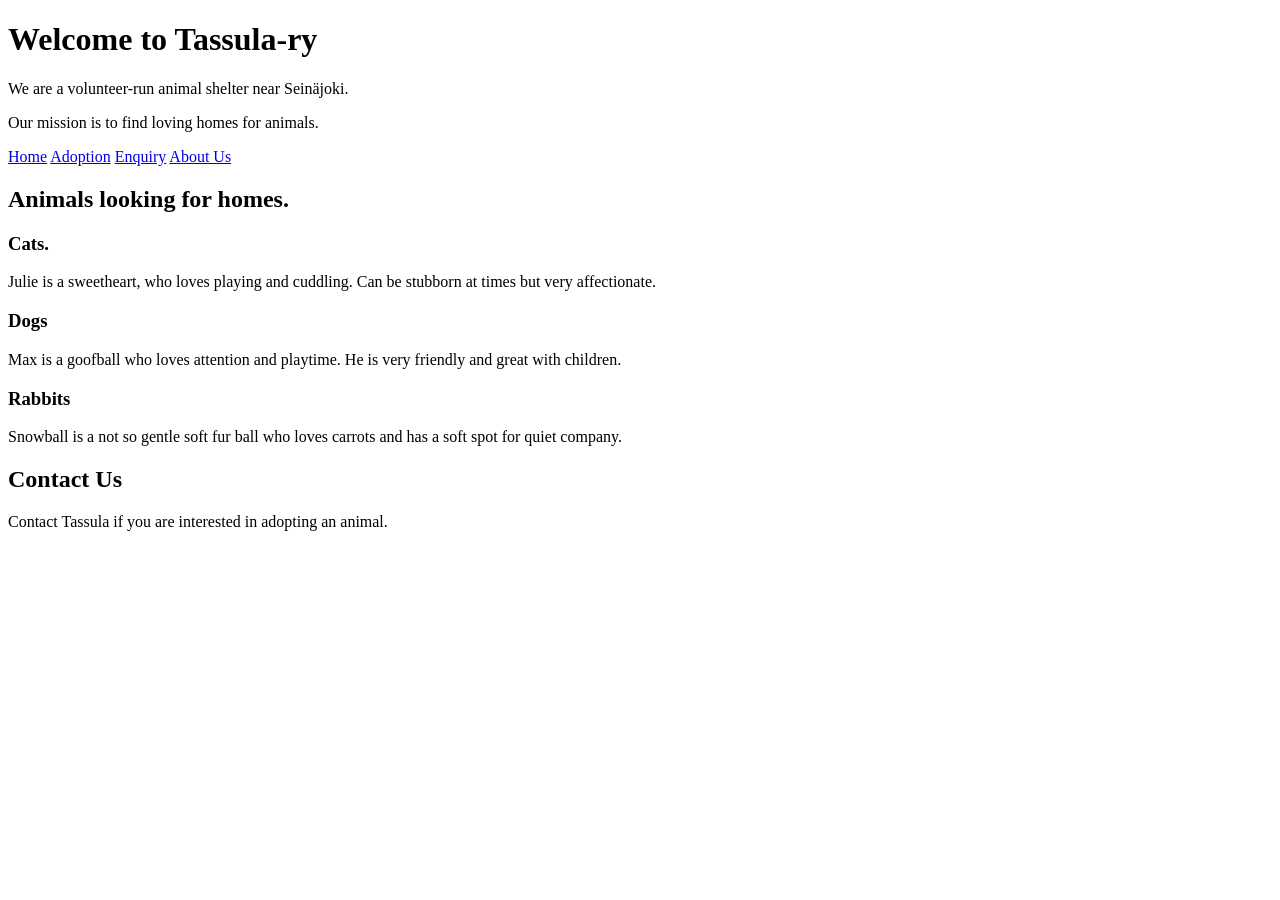
==== index.html @ 513e8b75 "First update EAD.md file" ====
<!DOCTYPE html>
<html lang="en">
<head>
    <meta charset="UTF-8">
    <meta name="viewport" content="width=device-width, initial-scale=1.0">
    <title>Tassula-ry</title>
</head>
<body>
    
    <h1>Welcome to Tassula-ry</h1>
    
    <p>We are a volunteer-run animal shelter near Seinäjoki.</p>
    
    <p>Our mission is to find loving homes for animals.</p>
       
    
    <a href="index.html">Home</a>
    
    <a href="adoption.html">Adoption</a>
    
    <a href="enquiry.html">Enquiry</a>
    
    <a href="about.html">About Us</a>


    <h2>Animals looking for homes.</h2>

    <h3>Cats.</h3>
    <p>Julie is a sweetheart, who loves playing and cuddling. Can be stubborn at times but very affectionate.</p>

    <h3>Dogs</h3>
    <p>Max is a goofball who loves attention and playtime. He is very friendly and great with children.</p>

    <h3>Rabbits</h3>
    <p>Snowball is a not so gentle soft fur ball who loves carrots and has a soft spot for quiet company.</p>

    <h2>Contact Us</h2>
    <p>Contact Tassula if you are interested in adopting an animal.</p>


</body>
</html>
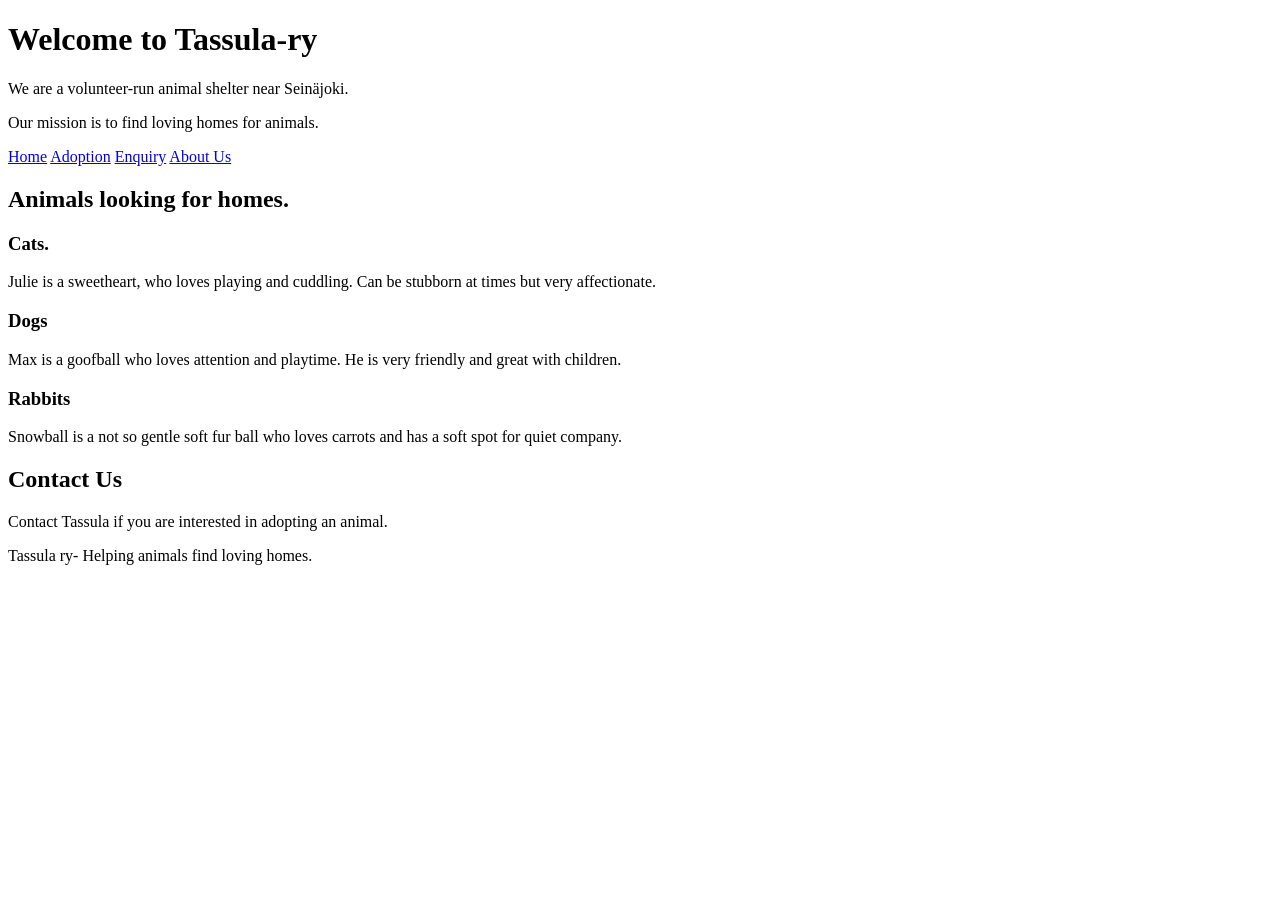
==== commit f6a83082: "Updated" ====
--- a/index.html
+++ b/index.html
@@ -7,22 +7,20 @@
 </head>
 <body>
     
+<header>
     <h1>Welcome to Tassula-ry</h1>
-    
     <p>We are a volunteer-run animal shelter near Seinäjoki.</p>
-    
     <p>Our mission is to find loving homes for animals.</p>
+</header>
        
-    
+<nav>
     <a href="index.html">Home</a>
-    
-    <a href="adoption.html">Adoption</a>
-    
-    <a href="enquiry.html">Enquiry</a>
-    
-    <a href="about.html">About Us</a>
+    <a href="about.html">Adoption</a>
+    <a href="listing.html">Enquiry</a>
+    <a href="contact.html">About Us</a>
+</nav>
 
-
+<main>
     <h2>Animals looking for homes.</h2>
 
     <h3>Cats.</h3>
@@ -36,7 +34,11 @@
 
     <h2>Contact Us</h2>
     <p>Contact Tassula if you are interested in adopting an animal.</p>
+</main>
 
+<footer>
+    <p>Tassula ry- Helping animals find loving homes.</p>
+</footer>
 
 </body>
 </html>
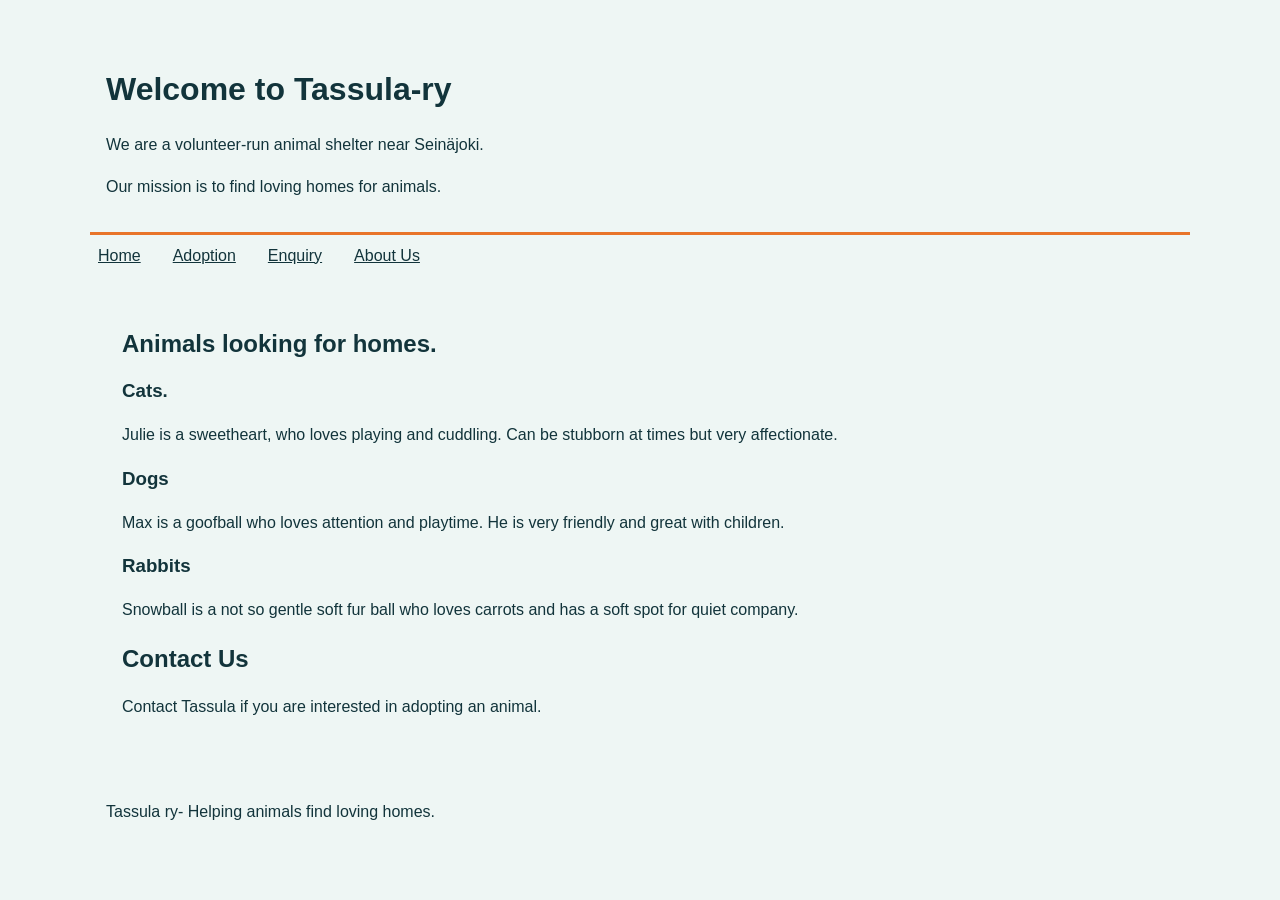
==== commit 30b26de3: "Updates" ====
--- a/index.html
+++ b/index.html
@@ -4,6 +4,8 @@
     <meta charset="UTF-8">
     <meta name="viewport" content="width=device-width, initial-scale=1.0">
     <title>Tassula-ry</title>
+
+    <link rel="stylesheet" href="style.css">
 </head>
 <body>
     
--- a/style.css
+++ b/style.css
@@ -0,0 +1,149 @@
+/* Tassula ry - Shared website styles */
+
+/* Colours, fonts and spacing */
+:root {
+    color-scheme: light;
+
+    --background: #eef6f4;
+    --text: #12343b;
+    --accent: #e8742a;
+    --surface: #ffffff;
+    --focus: #12343b;
+
+    --font-heading: "Nunito", sans-serif;
+    --font-body: "Open Sans", sans-serif;
+
+    --spacing-small: 0.5rem;
+    --spacing-medium: 1rem;
+    --spacing-large: 2rem;
+}
+
+/* Dark mode */
+@media (prefers-color-scheme: dark) {
+    :root {
+        color-scheme: dark;
+
+        --background: #12343b;
+        --text: #eef6f4;
+        --accent: #e8742a;
+        --surface: #1b454d;
+        --focus: #eef6f4;
+    }
+}
+
+/* Basic page layout */
+* {
+    box-sizing: border-box;
+}
+
+body {
+    margin: 0;
+    padding: var(--spacing-medium);
+    background-color: var(--background);
+    color: var(--text);
+    font-family: var(--font-body);
+    line-height: 1.6;
+}
+
+header,
+nav,
+main,
+footer {
+    width: 100%;
+    max-width: 1100px;
+    margin-left: auto;
+    margin-right: auto;
+}
+
+header,
+footer {
+    padding: var(--spacing-medium);
+}
+
+main {
+    padding: var(--spacing-medium);
+}
+
+h1,
+h2,
+h3 {
+    font-family: var(--font-heading);
+    line-height: 1.3;
+}
+
+nav {
+    display: flex;
+    flex-wrap: wrap;
+    gap: var(--spacing-small);
+}
+
+nav a {
+    display: inline-block;
+    padding: var(--spacing-small);
+    color: var(--text);
+}
+
+a {
+    color: var(--text);
+    overflow-wrap: anywhere;
+}
+
+img {
+    max-width: 100%;
+    height: auto;
+}
+
+input,
+textarea,
+select,
+button {
+    max-width: 100%;
+    font: inherit;
+}
+
+input,
+textarea,
+select {
+    width: 100%;
+    padding: var(--spacing-small);
+    margin-bottom: var(--spacing-medium);
+}
+
+textarea {
+    resize: vertical;
+}
+
+button {
+    padding: var(--spacing-small) var(--spacing-medium);
+    cursor: pointer;
+}
+
+/* Visible keyboard focus */
+a:focus-visible,
+button:focus-visible,
+input:focus-visible,
+textarea:focus-visible,
+select:focus-visible {
+    outline: 3px solid var(--focus);
+    outline-offset: 3px;
+}
+
+/* Decorative detail */
+header {
+    border-bottom: 3px solid var(--accent);
+}
+
+/* Desktop layout */
+@media (min-width: 700px) {
+    body {
+        padding: var(--spacing-large);
+    }
+
+    main {
+        padding: var(--spacing-large);
+    }
+
+    nav {
+        gap: var(--spacing-medium);
+    }
+}
